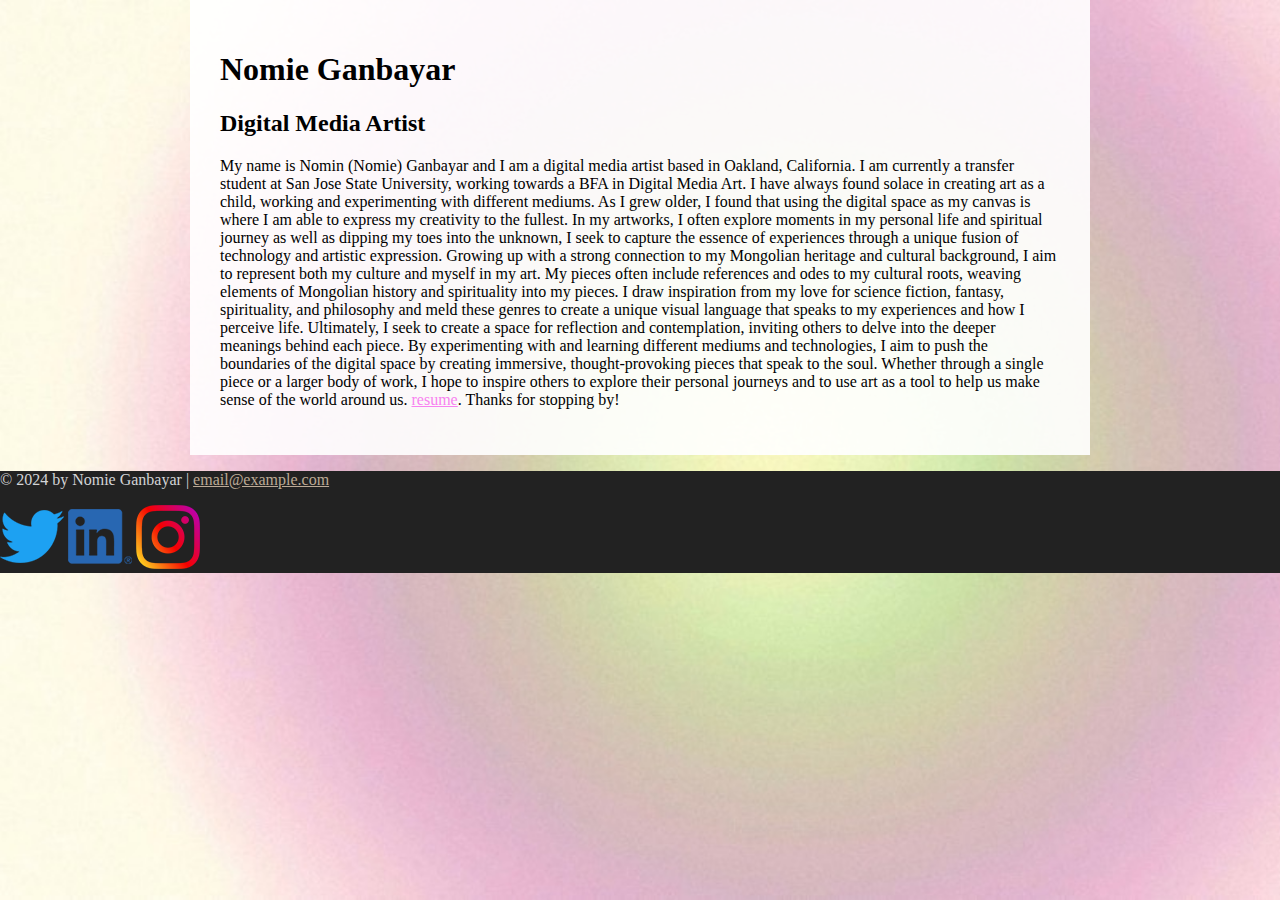
==== portfolio-site/index.html @ 3eb9e0bf "portfolio, css" ====
<!DOCTYPE html>
<html lang="en">
  <head>
    <meta charset="UTF-8">
    <meta name="viewport" content="width=device-width, initial-scale=1">
    <title>Nomie Ganbayar | Digital Media Artist</title>
    <link rel="stylesheet" href="css/styles.css">
  </head>
  <body class="home">
    <!-- //  INTRO  // -->
    <div class="content-wrapper">
      <header>
        <!-- Start content edits below this line. -->
        <h1>Nomie Ganbayar</h1>
        <h2>Digital Media Artist</h2>

        <!-- End content edits here. -->
      </header>

      <!-- //  ABOUT ME  // -->
      <main>
        <!-- Start content edits below this line. -->
        <p>My name is Nomin (Nomie) Ganbayar and I am a digital media artist based in Oakland, California. I am currently a
        transfer student at San Jose State University, working towards a BFA in Digital Media Art. I have always found solace in
        creating art as a child, working and experimenting with different mediums. As I grew older, I found that using the
        digital space as my canvas is where I am able to express my creativity to the fullest.
        
        In my artworks, I often explore moments in my personal life and spiritual journey as well as dipping my toes into the
        unknown, I seek to capture the essence of experiences through a unique fusion of technology and artistic expression.
        
        Growing up with a strong connection to my Mongolian heritage and cultural background, I aim to represent both my culture
        and myself in my art. My pieces often include references and odes to my cultural roots, weaving elements of Mongolian
        history and spirituality into my pieces. I draw inspiration from my love for science fiction, fantasy, spirituality, and
        philosophy and meld these genres to create a unique visual language that speaks to my experiences and how I perceive
        life.
        
        Ultimately, I seek to create a space for reflection and contemplation, inviting others to delve into the deeper meanings
        behind each piece. By experimenting with and learning different mediums and technologies, I aim to push the boundaries
        of the digital space by creating immersive, thought-provoking pieces that speak to the soul. Whether through a single
        piece or a larger body of work, I hope to inspire others to explore their personal journeys and to use art as a tool to
        help us make sense of the world around us. <a href="resume.html"> resume</a>. Thanks for stopping by!</p>

        <!-- End content edits here. -->
      </main>
    </div>

    <!-- //  FOOTER INFO, SOCIAL MEDIA  // -->
    <footer>
      <!-- Start content edits below this line. -->
      <p>© 2024 by Nomie Ganbayar | <a href="mailto:email@example.com">email@example.com</a></p>

      <!-- Add or remove any networks. -->
      <ul class="socials">
        <li>
          <a href="https://twitter.com" target="_blank"><img src="images/icon-logo-twitter.png" alt="My Twitter Page"></a>
        </li>
        <li>
          <a href="https://www.linkedin.com" target="_blank"><img src="images/icon-logo-linkedin.png"
              alt="My LinkedIn Page"></a>
        </li>
        <li>
          <a href="https://www.instagram.com" target="_blank"><img src="images/icon-logo-instagram.png"
              alt="My Instagram Page"></a>
        </li>
      </ul>
      <!-- End content edits here. -->
    </footer>
  </body>
</html>
---- portfolio-site/css/styles.css ----
/*
COLOR PALETTE 

Dark green #3c8453 
Sandy beige #bcaa96 
Dark gray #222222 
Light gray #d3d4d6 
Off-white #f6f6f6
*/

/* GLOBAL STYLES
---------------------------------------------*/
/* 
  https://www.paulirish.com/2012/box-sizing-border-box-ftw/
*/
html {
    box-sizing: border-box;
}

*,
*:before,
*:after {
    box-sizing: inherit;
}

html,body {
    height: 100%;
    margin: 0;
}
body {
    background: #f6f6f6;
}

/* HOME
---------------------------------------------*/
.home {
    background: url(../images/bg-aura.jpg) no-repeat;
    background-size: cover;
}
.home .content-wrapper {
    background: rgb(255 255 255 / 0.9);
} 

/* links */
a {
    color: #f882f0;
}
a:hover {
        color: #bcaa96; 
        text-decoration: none;
}
footer a {
    color: #bcaa96;
}
footer a:hover {
    color: #f882f0;
}
.btn {
    background: #f882f0;
    color: #f6f6f6;
    text-decoration: none;
}

.content-wrapper {
    margin: 0 auto;
    padding: 30px;
    max-width: 900px;

}
/* RESUME
 --------------------------------------------*/
.resume header::before {
    background: url(../images/bg-aura.jpg);
    /* background-size: cover; */
    content: "";
    display: block;
    height: 375px;
}

/* PROFILE
---------------------------------------------*/

/* PROJECTS
---------------------------------------------*/

/* WORK EXPERIENCE
---------------------------------------------*/

/* EDUCATION
---------------------------------------------*/


 /* FOOTER
---------------------------------------------*/

footer {
    background: #222;
    color: #d3d4d6;
}
.socials {
    list-style-type: none;
    padding:0;
}
.socials li {
    display: inline-block;
}
.socials.img {
    width: 32px;
}
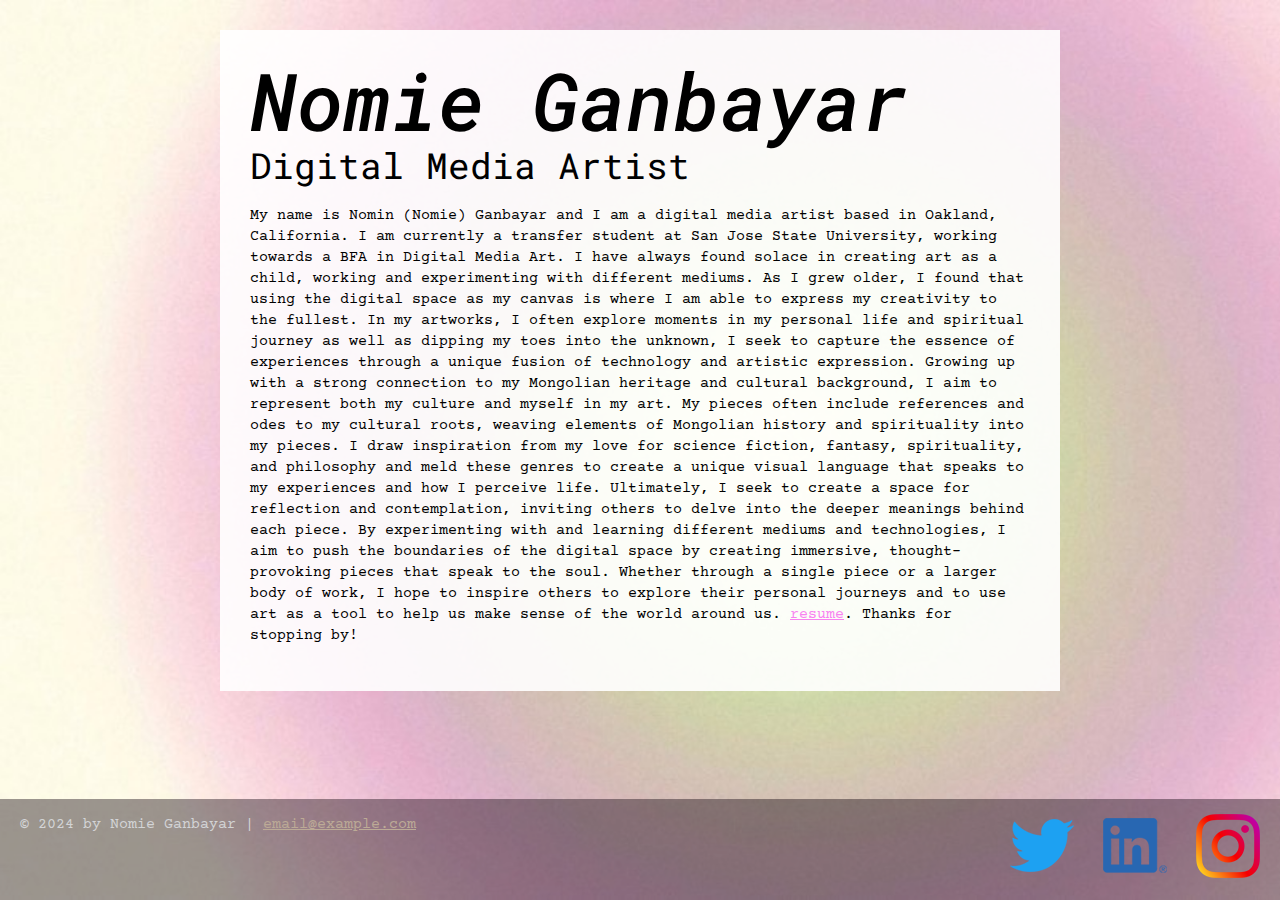
==== commit c900fa48: "b" ====
--- a/portfolio-site/index.html
+++ b/portfolio-site/index.html
@@ -4,44 +4,51 @@
     <meta charset="UTF-8">
     <meta name="viewport" content="width=device-width, initial-scale=1">
     <title>Nomie Ganbayar | Digital Media Artist</title>
+    <link rel="preconnect" href="https://fonts.googleapis.com">
+    <link rel="preconnect" href="https://fonts.gstatic.com" crossorigin>
+    <link
+      href="https://fonts.googleapis.com/css2?family=Caveat:wght@400..700&family=Courier+Prime:ital,wght@0,400;0,700;1,400;1,700&family=Open+Sans:ital,wght@0,300..800;1,300..800&family=Pacifico&family=Roboto+Mono:ital,wght@1,500&display=swap"
+      rel="stylesheet">
     <link rel="stylesheet" href="css/styles.css">
   </head>
   <body class="home">
     <!-- //  INTRO  // -->
     <div class="content-wrapper">
-      <header>
-        <!-- Start content edits below this line. -->
-        <h1>Nomie Ganbayar</h1>
-        <h2>Digital Media Artist</h2>
+      <div class="content-bg">
+        <header>
+          <!-- Start content edits below this line. -->
+          <h1>Nomie Ganbayar</h1>
+          <h2>Digital Media Artist</h2>
 
-        <!-- End content edits here. -->
-      </header>
+          <!-- End content edits here. -->
+        </header>
 
-      <!-- //  ABOUT ME  // -->
-      <main>
-        <!-- Start content edits below this line. -->
-        <p>My name is Nomin (Nomie) Ganbayar and I am a digital media artist based in Oakland, California. I am currently a
-        transfer student at San Jose State University, working towards a BFA in Digital Media Art. I have always found solace in
-        creating art as a child, working and experimenting with different mediums. As I grew older, I found that using the
-        digital space as my canvas is where I am able to express my creativity to the fullest.
-        
-        In my artworks, I often explore moments in my personal life and spiritual journey as well as dipping my toes into the
-        unknown, I seek to capture the essence of experiences through a unique fusion of technology and artistic expression.
-        
-        Growing up with a strong connection to my Mongolian heritage and cultural background, I aim to represent both my culture
-        and myself in my art. My pieces often include references and odes to my cultural roots, weaving elements of Mongolian
-        history and spirituality into my pieces. I draw inspiration from my love for science fiction, fantasy, spirituality, and
-        philosophy and meld these genres to create a unique visual language that speaks to my experiences and how I perceive
-        life.
-        
-        Ultimately, I seek to create a space for reflection and contemplation, inviting others to delve into the deeper meanings
-        behind each piece. By experimenting with and learning different mediums and technologies, I aim to push the boundaries
-        of the digital space by creating immersive, thought-provoking pieces that speak to the soul. Whether through a single
-        piece or a larger body of work, I hope to inspire others to explore their personal journeys and to use art as a tool to
-        help us make sense of the world around us. <a href="resume.html"> resume</a>. Thanks for stopping by!</p>
+        <!-- //  ABOUT ME  // -->
+        <main>
+          <!-- Start content edits below this line. -->
+          <p>My name is Nomin (Nomie) Ganbayar and I am a digital media artist based in Oakland, California. I am currently a
+          transfer student at San Jose State University, working towards a BFA in Digital Media Art. I have always found solace in
+          creating art as a child, working and experimenting with different mediums. As I grew older, I found that using the
+          digital space as my canvas is where I am able to express my creativity to the fullest.
+          
+          In my artworks, I often explore moments in my personal life and spiritual journey as well as dipping my toes into the
+          unknown, I seek to capture the essence of experiences through a unique fusion of technology and artistic expression.
+          
+          Growing up with a strong connection to my Mongolian heritage and cultural background, I aim to represent both my culture
+          and myself in my art. My pieces often include references and odes to my cultural roots, weaving elements of Mongolian
+          history and spirituality into my pieces. I draw inspiration from my love for science fiction, fantasy, spirituality, and
+          philosophy and meld these genres to create a unique visual language that speaks to my experiences and how I perceive
+          life.
+          
+          Ultimately, I seek to create a space for reflection and contemplation, inviting others to delve into the deeper meanings
+          behind each piece. By experimenting with and learning different mediums and technologies, I aim to push the boundaries
+          of the digital space by creating immersive, thought-provoking pieces that speak to the soul. Whether through a single
+          piece or a larger body of work, I hope to inspire others to explore their personal journeys and to use art as a tool to
+          help us make sense of the world around us. <a href="resume.html"> resume</a>. Thanks for stopping by!</p>
 
-        <!-- End content edits here. -->
-      </main>
+          <!-- End content edits here. -->
+        </main>
+        </div>
     </div>
 
     <!-- //  FOOTER INFO, SOCIAL MEDIA  // -->
--- a/portfolio-site/css/styles.css
+++ b/portfolio-site/css/styles.css
@@ -15,20 +15,40 @@
 */
 html {
     box-sizing: border-box;
-}
-
-*,
-*:before,
-*:after {
+    font-size: 62.5%; /*setting the default to 10px */
+}
+
+*,*:before, *:after {
     box-sizing: inherit;
 }
 
 html,body {
     height: 100%;
-    margin: 0;
 }
 body {
     background: #f6f6f6;
+    margin: 0;
+    font-family: "Courier Prime", monospace;
+    font-size: 1.5rem;
+    line-height: 1.4;
+}
+h1, h2, h3 {
+    font-family: "Roboto Mono", monospace;
+    font-weight: 400;
+    margin: 0;
+}
+h1 {
+    font-size: 8rem;
+    /* font-optical-sizing: auto; */
+    font-weight: 500;
+    font-style: italic;
+    line-height: 1;
+}
+h2 {
+    font-size: 3.6rem;
+}
+h3 {
+    font-size: 2.4rem;
 }
 
 /* HOME
@@ -36,11 +56,24 @@
 .home {
     background: url(../images/bg-aura.jpg) no-repeat;
     background-size: cover;
+    display: flex;
+    flex-direction: column;
 }
 .home .content-wrapper {
+    flex: 1 0 auto;
+} 
+.content-bg {
     background: rgb(255 255 255 / 0.9);
-} 
-
+    padding: 30px;
+}
+@media screen and (max-width: 650px) {
+    .home .content-wrapper {
+        padding: 10px;
+    }
+    .content-bg {
+        padding: 20px;
+    }
+}
 /* links */
 a {
     color: #f882f0;
@@ -59,6 +92,13 @@
     background: #f882f0;
     color: #f6f6f6;
     text-decoration: none;
+    text-transform: uppercase;
+    font-size: 1.5rem;
+    display: inline-block;
+    padding: 4px;
+    letter-spacing: .1em;
+    line-height: 1;
+    border-radius: 4px;
 }
 
 .content-wrapper {
@@ -74,27 +114,104 @@
     /* background-size: cover; */
     content: "";
     display: block;
-    height: 375px;
-}
-
-/* PROFILE
----------------------------------------------*/
+    height: 200px;
+}
+.resume-section {
+    margin-bottom: 50px;
+}
+.resume-section {
+    border-bottom: 2px dashed #f8d7f2;
+}
+.download-link{
+    position: fixed;
+    top: 5px;
+    left: 5px;
+    font-size: 2rem;
+}
+@media screen and (max-width: 1200px) {
+    .download-link {
+        position: absolute;
+    }  
+}
+@media screen and (max-width: 500px) {
+    .resume header::before {
+        height: 200px;
+    }
+    h1{
+        font-size: 5rem;
+    }
+    h2{
+        font-size: 2.6rem;
+    }
+}
 
 /* PROJECTS
 ---------------------------------------------*/
-
+.project-item {
+    margin: 30px 0;
+}
+
+.project-item img {
+    width: 300px;
+}
+@media screen and (min-width: 860px) {
+    .project-item {
+            display: flow-root;
+    }
+    .project-item img {
+            float: left;
+            margin-right: 20px;
+    }
+}
+@media screen and (min-width: 650px) and (max-width: 859px) {
+    .project-wrapper {
+        display: grid;
+        grid-template-columns: repeat(2, 1fr);
+        column-gap: 20px;
+    }
+    
+    .project-item img {
+        width: 100%;
+    }
+}
+@media screen and (max-width: 500px){
+    .project-item img {
+        width: 100%;
+        margin-bottom: 10px;
+    }
+}
 /* WORK EXPERIENCE
 ---------------------------------------------*/
-
+.work-item {
+    margin: 30px 0;
+}
+.work-details p {
+    margin:0;
+}
+@media screen and (min-width:860px) {
+    .work-item {
+        display: grid;
+        grid-template-columns: 1fr 2fr;
+        column-gap: 20px;
+    }
+    .work-summary p:first-child {
+        margin-top: 0;
+    }
+}
 /* EDUCATION
 ---------------------------------------------*/
-
+.education-item {
+    margin: 30px;
+}
+.education-item p {
+    margin: 0;
+}
 
  /* FOOTER
 ---------------------------------------------*/
 
 footer {
-    background: #222;
+    background: #12040f6a;
     color: #d3d4d6;
 }
 .socials {
@@ -103,7 +220,24 @@
 }
 .socials li {
     display: inline-block;
+    margin-left: 20px;
 }
 .socials.img {
     width: 32px;
+}
+.socials img:hover {
+    opacity: 0.5;
+}
+@media screen and (min-width: 860px) {
+    footer{
+        display: flex;
+        justify-content: space-between;
+        padding: 0 20px;
+    }
+}
+@media screen and (max-width: 859px){
+    footer{
+        text-align: center;
+        padding: 10px;
+    }
 }